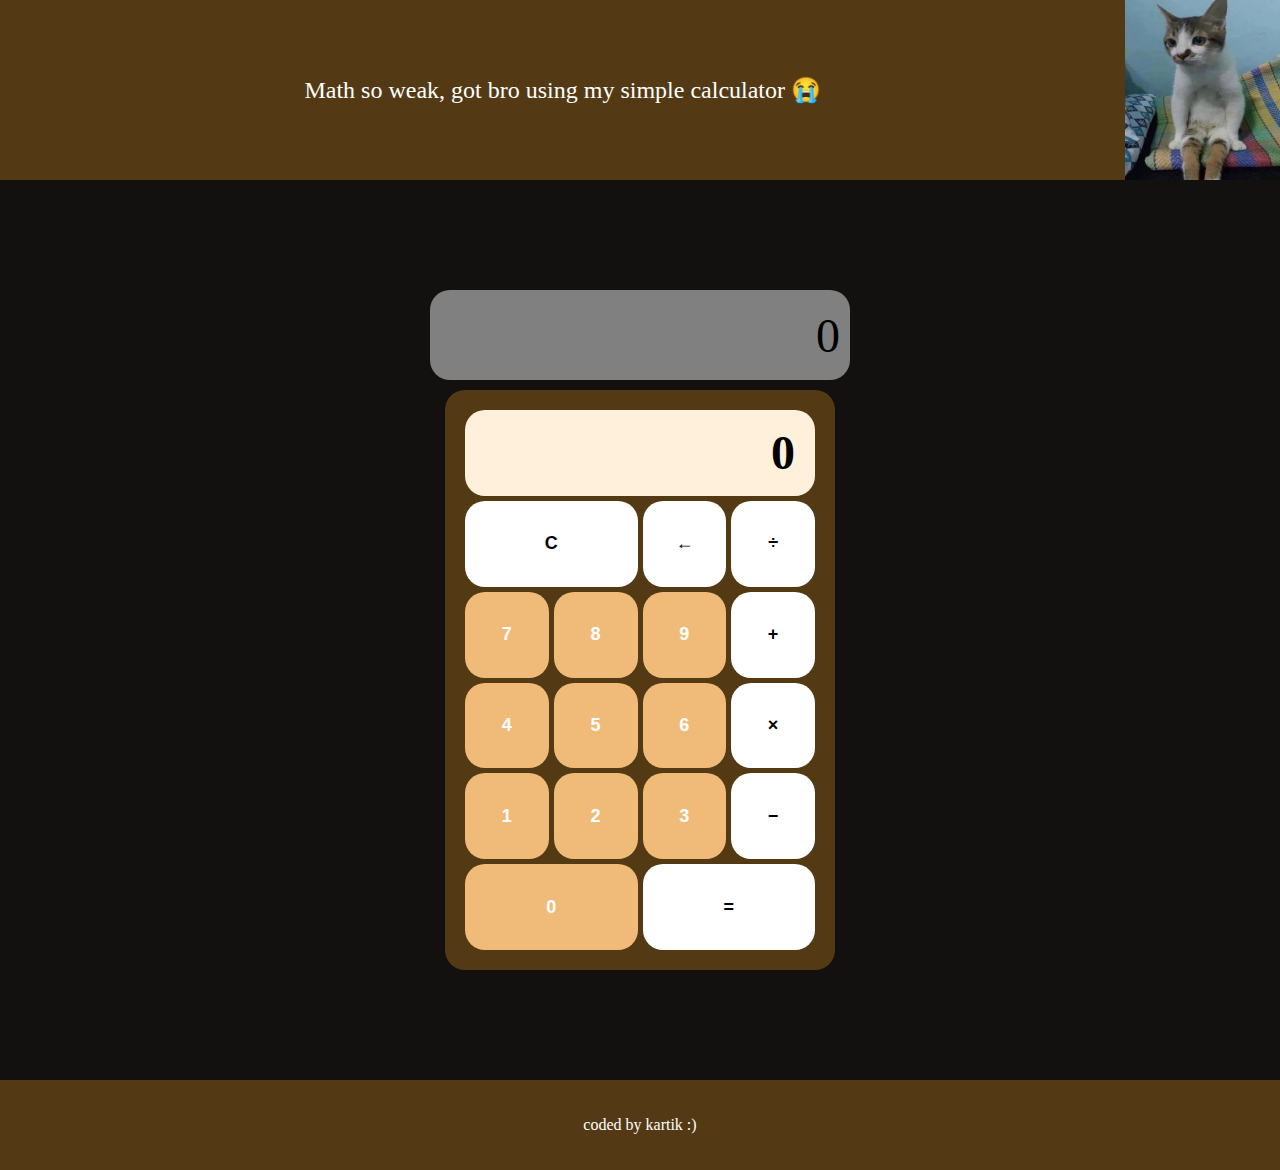
==== index.html @ a2aab686 "Add files via upload" ====
<!DOCTYPE html>

<html lang="en">
<head>
    <meta charset="UTF-8">
    <meta name="viewport" content="width=device-width, initial-scale=1.0">
    <title>Calculator</title>
    <link rel="stylesheet" href="styles.css">
</head>
<body>
    <div class="topBar">
        <div>
            Math so weak, got bro using my simple calculator 😭
        </div>
        <img src="_ (1).jpeg" alt="">
    </div>
    <div class="container">
        <div class="memdisplay"><p>
            0
        </p>
        
        </div>
        <div class="calculator">
            
            <div class="display" id="display" style="grid-column: span 4;"><p>0</p></div>
            <button class="btn operator leave" id="clear" style="grid-column: span 2;">C</button>
            <button class="btn operator leave" id="backspace">←</button>
            <button class="btn operator" id="divide">÷</button>
            <button class="btn " id="seven">7</button>
            <button class="btn" id="eight">8</button>
            <button class="btn" id="nine">9</button>
            <button class="btn operator" id="add">+</button>
            <button class="btn" id="four">4</button>
            <button class="btn" id="five">5</button>
            <button class="btn " id="six">6</button>
            <button class="btn operator" id="multiply">×</button>
            <button class="btn" id="one">1</button>
            <button class="btn" id="two">2</button>
            <button class="btn" id="three">3</button>
            <button class="btn operator" id="subtract">−</button>
            <button class="btn" id="zero" style="grid-column: span 2;">0</button>
            <button class="btn operator leave" id="equals" style="grid-column: span 2;">=</button>
        </div>
    </div>






<footer class="foot">
    <p>coded by kartik :)</p>
</footer>
    <script src="https://code.jquery.com/jquery-3.7.1.min.js" integrity="sha256-/JqT3SQfawRcv/BIHPThkBvs0OEvtFFmqPF/lYI/Cxo=" crossorigin="anonymous"></script>
    <script src="script.js"></script>
</body>
</html>
---- styles.css ----
body{
    background-color: #131010;
    margin:0;
    overscroll-behavior: none;
}
.container{
    display: flex;
    flex-direction: column;
    height: 100vh;
    justify-content: center;
    align-items: center;
    gap:10px;
}
p{
   margin:0px;
}
.memdisplay{
    border-radius: 20px;
background-color: grey;
width: 80%;
height: 70px;
min-width: 300px;
max-width: 400px;
padding:10px;
font-size: 3rem;
display:flex;
align-items: center;
justify-content: right;
}


.calculator{
    display: grid;
    grid-template-columns: repeat(4,1fr);
    grid-template-rows: repeat(6,1fr);
    height: 60vh;
    width: 80%;
    max-width: 350px;
    padding:20px;
    background-color:#543A14;
    gap:5px;
    border-radius: 20px;
    min-width: 300px;
}
.display{
    display: flex;
    background-color:#FFF0DC;
    justify-content:right;
    align-items: center;
    padding:0 10px 0 0;
    border-radius: 20px;
    font-weight: 900;
    font-size: 3rem;
}
.display>p{
    margin:10px;
}
.btn{
    background-color: #F0BB78;
    border-radius: 20px;
    border:0px;
    color:white;
    font-weight: 900;
    font-size: large;
}
.operator{
    background-color: white;
    color:black;
}

.hover{
color:#543A14;
}
.pressed{
    color:black;
    background-color: black;
}
.topBar{
    display: flex;
    height: 20vh;
}
.topBar>div{
    text-align: center;
    display: flex;
    justify-content: center;
    align-items: center;
    font-size: 1.5rem;
    color:white;
    padding:20px;
    background-color: #543A14;
    width: 100%;

}
footer{
    display: flex;
    justify-content: center;
    align-items: center;
    background-color: #543A14;
    height: 10vh;
    color:white;
}
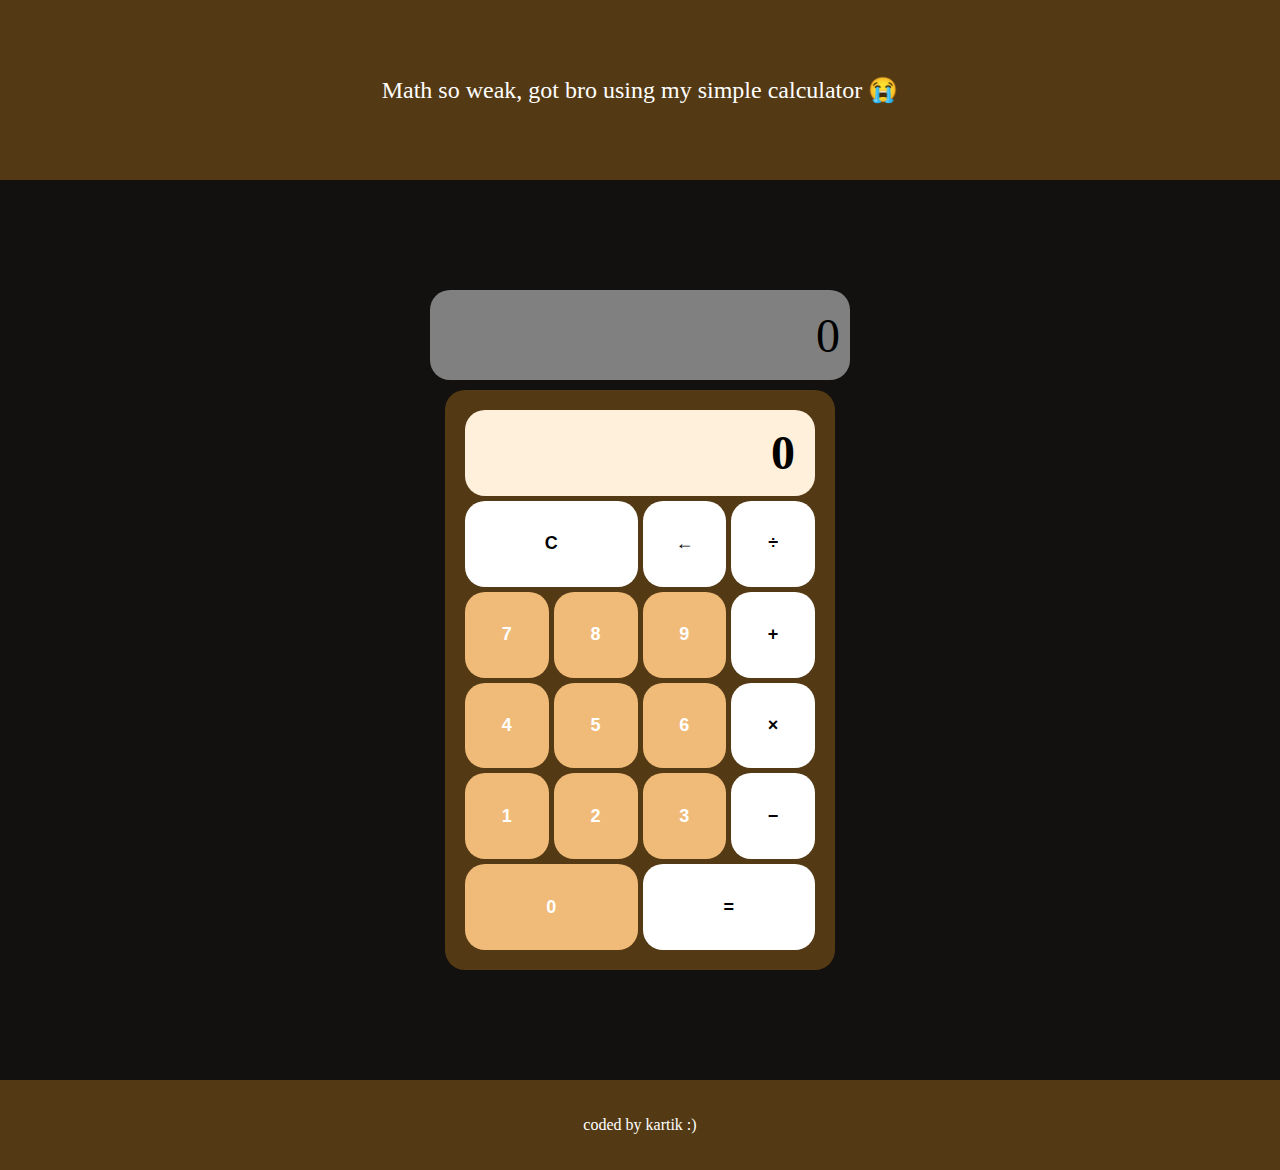
==== commit c1c1f926: "index.html" ====
--- a/index.html
+++ b/index.html
@@ -12,7 +12,7 @@
         <div>
             Math so weak, got bro using my simple calculator 😭
         </div>
-        <img src="_ (1).jpeg" alt="">
+        <img src="https://media.discordapp.net/attachments/844865402445234176/1317888688298004500/1.jpeg?ex=676052fc&is=675f017c&hm=8302540bd7e35da6ce27be879070ee08b2a98a8100035346ea74dc81eb814605&=&format=webp&width=1025&height=1194" alt="">
     </div>
     <div class="container">
         <div class="memdisplay"><p>
@@ -54,4 +54,4 @@
     <script src="https://code.jquery.com/jquery-3.7.1.min.js" integrity="sha256-/JqT3SQfawRcv/BIHPThkBvs0OEvtFFmqPF/lYI/Cxo=" crossorigin="anonymous"></script>
     <script src="script.js"></script>
 </body>
-</html>+</html>
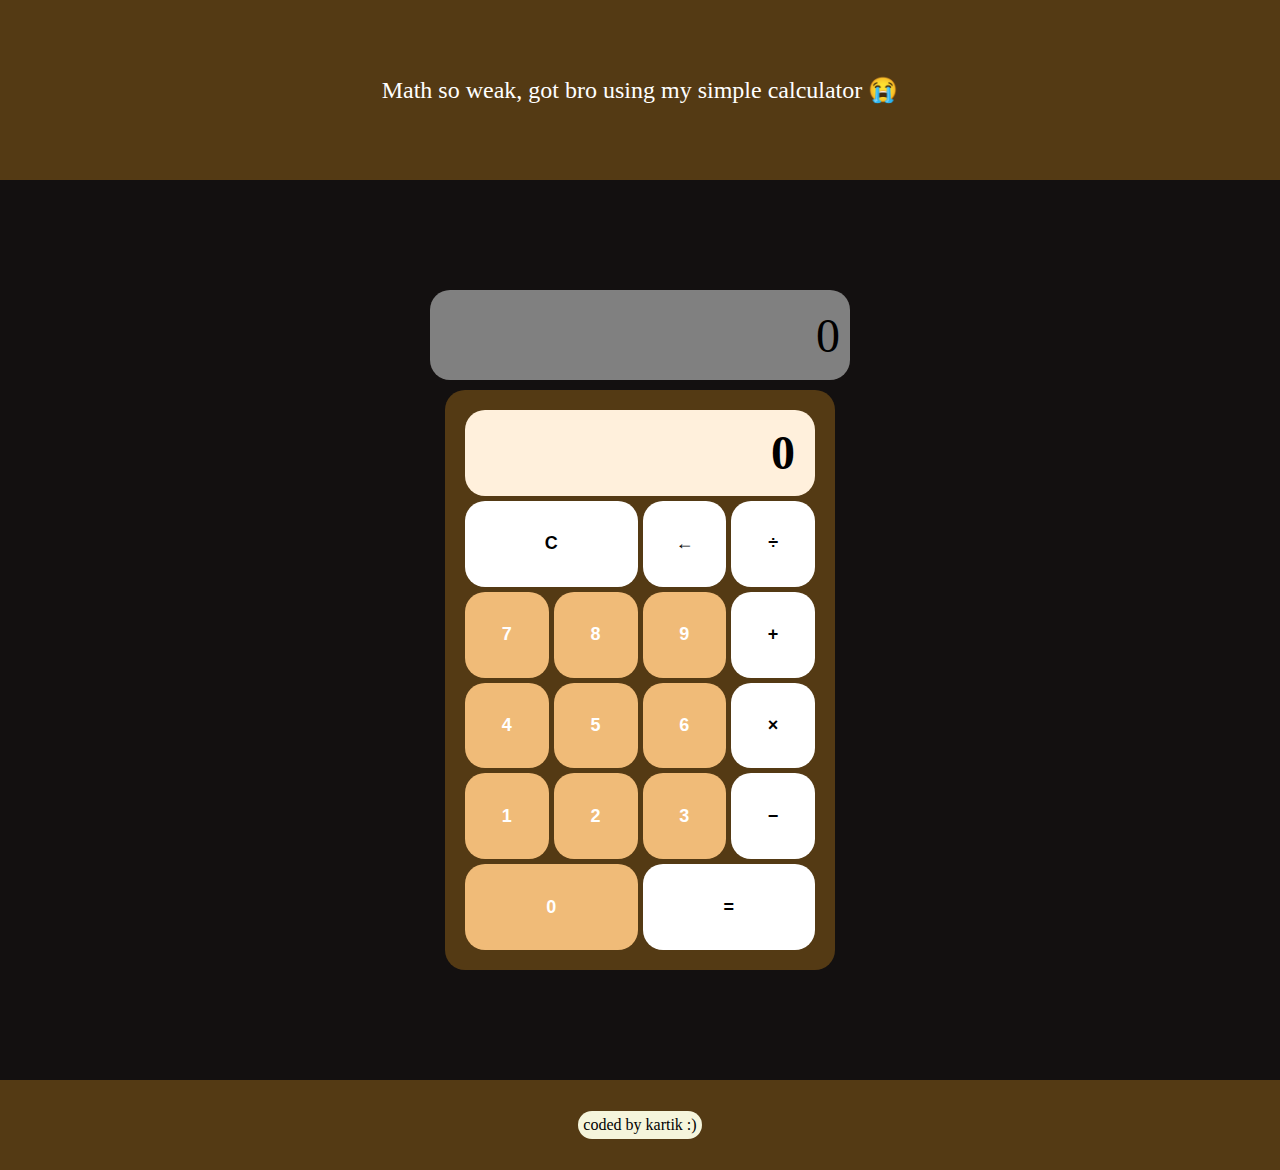
==== commit fd29cdfb: "index.html" ====
--- a/index.html
+++ b/index.html
@@ -49,7 +49,8 @@
 
 
 <footer class="foot">
-    <p>coded by kartik :)</p>
+    <a href="haha.html" style="text-decoration: none; color:black; background-color:beige; border-radius: 20px; padding:5px;"><p>coded by kartik :)</p></a>
+
 </footer>
     <script src="https://code.jquery.com/jquery-3.7.1.min.js" integrity="sha256-/JqT3SQfawRcv/BIHPThkBvs0OEvtFFmqPF/lYI/Cxo=" crossorigin="anonymous"></script>
     <script src="script.js"></script>
